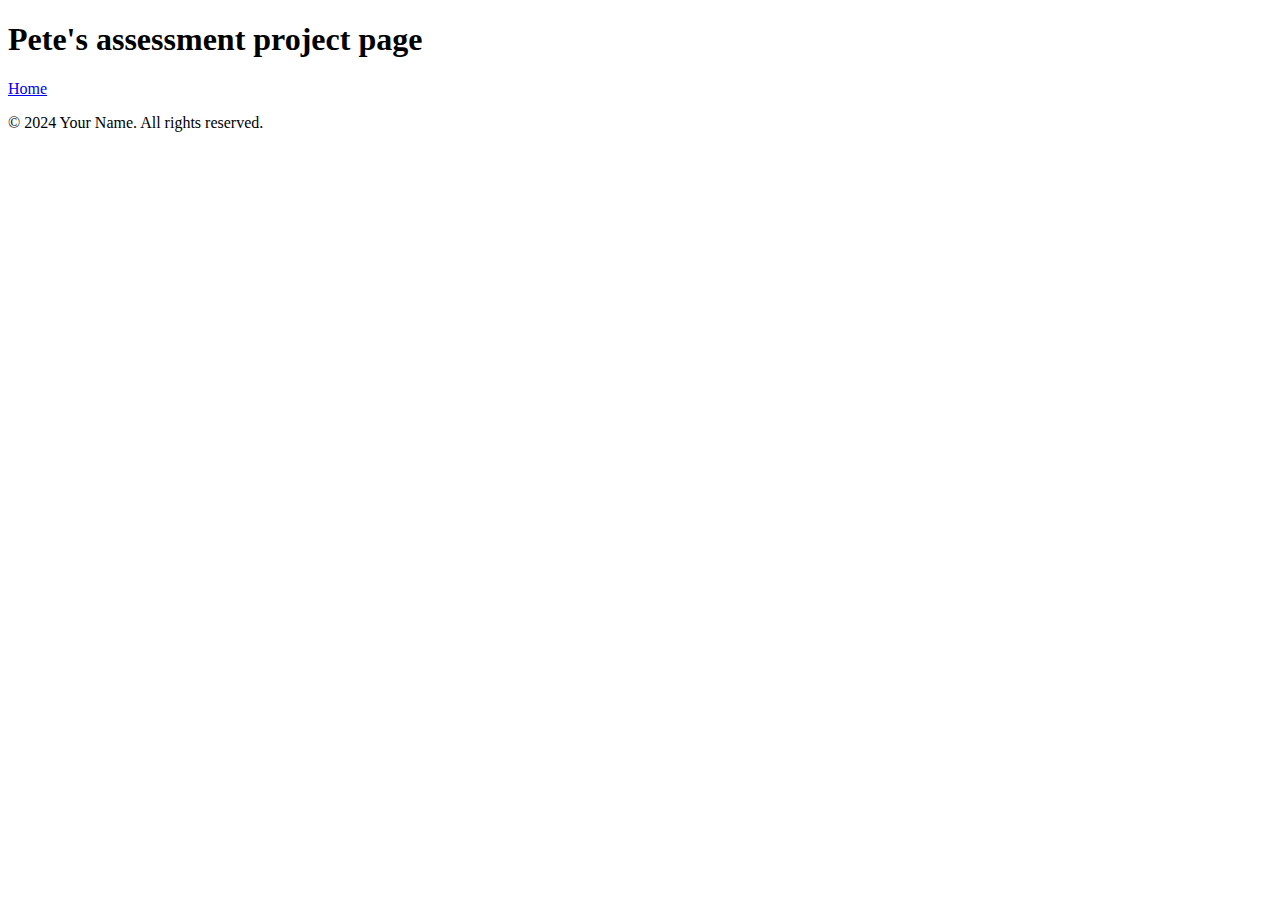
==== assessment/index.html @ f4eccd81 "linking site pages" ====
<!DOCTYPE html>
<html lang="en">
  <head>
    <meta charset="UTF-8" />
    <meta name="viewport" content="width=device-width, initial-scale=1.0" />
    <title>Page Title</title>
  </head>
  <body>
    <header>
      <h1>Pete's assessment project page</h1>
    </header>
    <main>
      <p><a href="../index.html">Home</a></p>
    </main>
    <footer>
      <p>&copy; 2024 Your Name. All rights reserved.</p>
    </footer>
  </body>
</html>
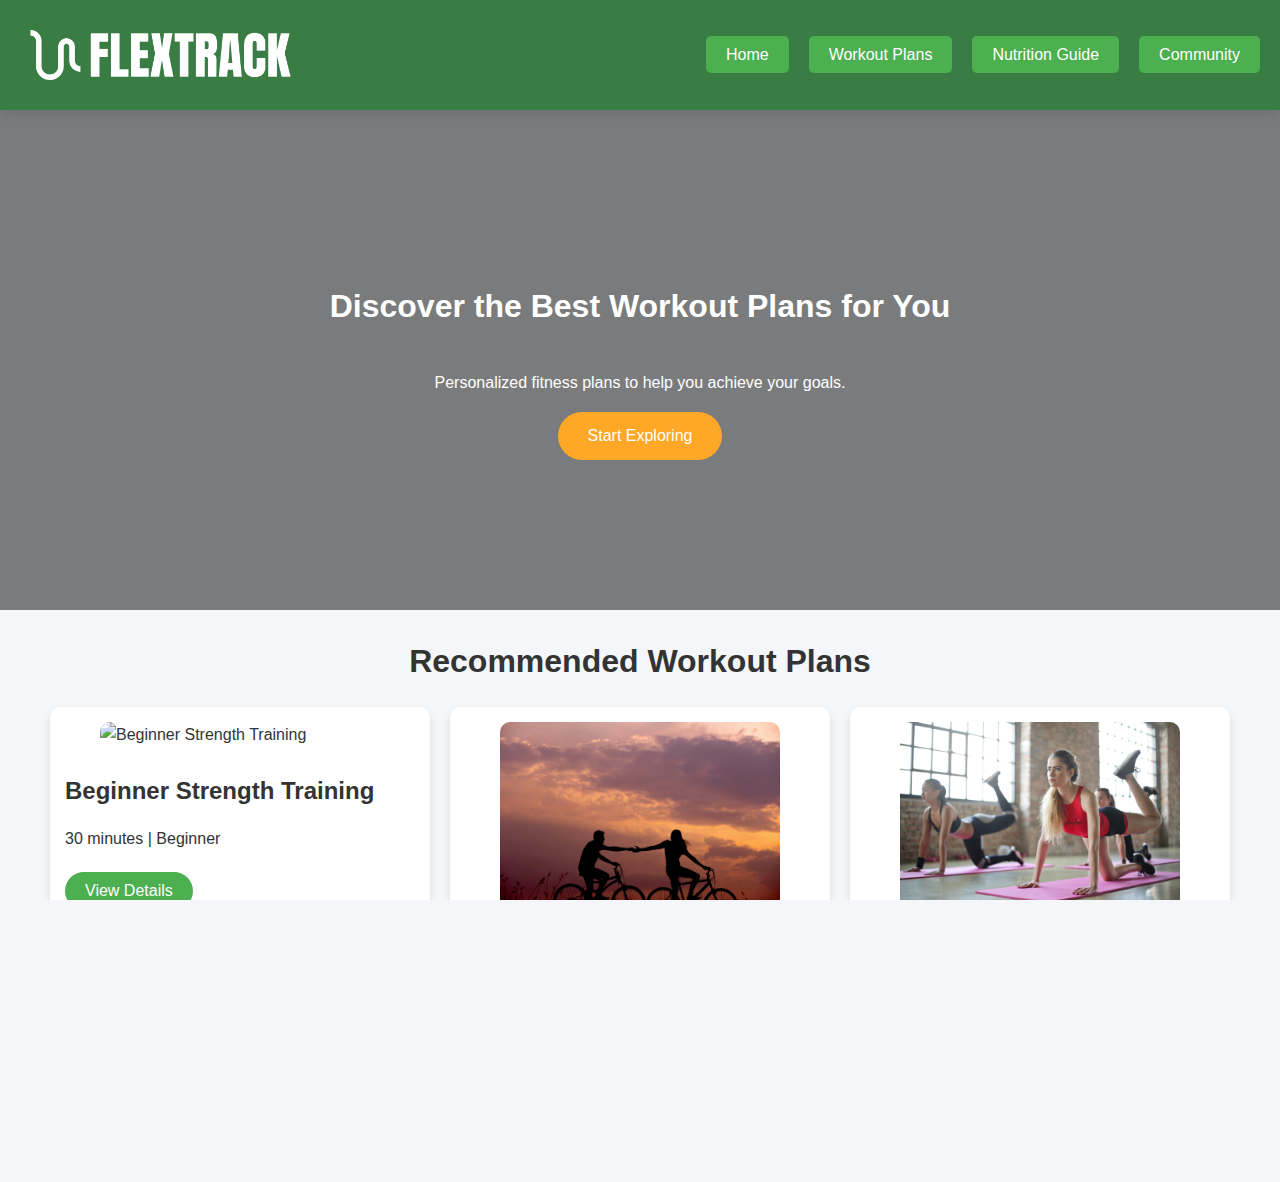
==== commit 0167b778: "upload from local" ====
--- a/assessment/index.html
+++ b/assessment/index.html
@@ -3,17 +3,59 @@
   <head>
     <meta charset="UTF-8" />
     <meta name="viewport" content="width=device-width, initial-scale=1.0" />
-    <title>Page Title</title>
+    <title>Health & Fitness Homepage</title>
+    <link rel="stylesheet" href="css/style.css" />
+    <script src="js/menu.js"></script>
   </head>
   <body>
     <header>
-      <h1>Pete's assessment project page</h1>
+      <!--<div class="logo">Fitness Website</div>-->
+      <img src="assets/logo4.jpg" alt="Fitness Website Logo" class="logo">
+      <nav>
+        <div class="hamburger" onclick="toggleMenu()">&#9776;</div>
+        <!-- Add hamburger menu button -->
+        <ul id="nav-links" class="nav-links">
+          <li><a href="index.html">Home</a></li>
+          <li><a href="workout.html">Workout Plans</a></li>
+          <li><a href="nutrition.html">Nutrition Guide</a></li>
+          <!--<li><a href="#">Mental Health</a></li>-->
+          <li><a href="community.html">Community</a></li>
+        </ul>
+      </nav>
     </header>
-    <main>
-      <p><a href="../index.html">Home</a></p>
-    </main>
+
+    <section class="home-hero">
+      <h1>Discover the Best Workout Plans for You</h1>
+      <p>Personalized fitness plans to help you achieve your goals.</p>
+      <button>Start Exploring</button>
+    </section>
+
+    <section class="workouts">
+      <h2>Recommended Workout Plans</h2>
+      <div class="card-container">
+        <div class="card">
+          <img src="assets/workout1.jpg" alt="Beginner Strength Training" />
+          <h3>Beginner Strength Training</h3>
+          <p>30 minutes | Beginner</p>
+          <button>View Details</button>
+        </div>
+        <div class="card">
+          <img src="assets/workout2.jpg" alt="Cardio Workout" />
+          <h3>Cardio Workout</h3>
+          <p>45 minutes | Intermediate</p>
+          <button>View Details</button>
+        </div>
+        <div class="card">
+          <img src="assets/workout3.jpg" alt="Flexibility Workout" />
+          <h3>Flexibility Workout</h3>
+          <p>20 minutes | Advanced</p>
+          <button>View Details</button>
+        </div>
+      </div>
+    </section>
+
     <footer>
-      <p>&copy; 2024 Your Name. All rights reserved.</p>
+      <p>Contact Us | Privacy Policy | Social Media</p>
     </footer>
   </body>
 </html>
--- a/assessment/css/style.css
+++ b/assessment/css/style.css
@@ -0,0 +1,334 @@
+/* 全局样式 */
+html, body {
+    height: 100%;
+    margin: 0;
+    padding: 0;
+    font-family: 'Open Sans', sans-serif;
+    background-color: #f4f6f9;
+    color: #333;
+    line-height: 1.6;
+    max-width: 100vw;
+    overflow-x: hidden;
+}
+
+/* 头部导航栏 */
+header {
+    background-color: #3A7D44;
+    color: white;
+    padding: 30px 0;
+    display: flex;
+    justify-content: space-between;
+    align-items: center;
+    box-shadow: 0px 4px 10px rgba(0, 0, 0, 0.1);
+}
+
+header .logo {
+    font-size: 1.5em;
+    font-weight: bold;
+    padding-left: 30px;
+    height: 50px;
+}
+
+nav ul {
+    list-style: none;
+    margin: 0;
+    padding: 0;
+    display: flex;
+}
+
+nav ul li {
+    margin-right: 20px;
+}
+
+nav ul li a {
+    color: white;
+    text-decoration: none;
+    padding: 10px 20px;
+    background-color: #4CAF50;
+    border-radius: 5px;
+    transition: background-color 0.3s ease;
+}
+
+nav ul li a:hover {
+    background-color: #367a38;
+}
+
+/* 主要内容区布局 */
+.main-content {
+    display: flex;
+    justify-content: space-between;
+    padding: 40px;
+}
+
+.sidebar {
+    flex: 1;
+    padding-right: 20px;
+}
+
+.main-section {
+    flex: 3;
+}
+
+/* 筛选区域样式 */
+.filters {
+    display: flex;
+    flex-direction: column;
+    align-items: flex-start;
+    padding: 40px;
+    background-color: #fff;
+    margin-bottom: 30px;
+    border-radius: 10px;
+    box-shadow: 0px 4px 10px rgba(0, 0, 0, 0.05);
+}
+
+.filters select {
+    margin: 10px 0;
+    padding: 10px;
+    width: 200px;
+}
+
+/* 居中标题 */
+h2 {
+    text-align: center;
+    font-size: 2rem;
+    margin-bottom: 20px;
+    color: #333;
+}
+
+/* 卡片容器样式 */
+.card-container {
+    display: grid;
+    grid-template-columns: repeat(auto-fit, minmax(300px, 1fr));
+    gap: 20px;
+    padding: 0 50px;
+    max-width: 100%;
+    margin: 0 auto;
+}
+
+/* 单个卡片样式 */
+.card {
+    padding: 15px;
+    background-color: white;
+    border-radius: 10px;
+    box-shadow: 0 4px 8px rgba(0, 0, 0, 0.1);
+    transition: transform 0.3s ease, box-shadow 0.3s ease;
+    margin-bottom: 30px;
+}
+
+.card:hover {
+    transform: scale(1.05);
+    box-shadow: 0 6px 12px rgba(0, 0, 0, 0.15);
+}
+
+.card img {
+    width: 80%;
+    max-width: 300px;
+    height: auto;
+    border-radius: 10px;
+    display: block;
+    margin: 0 auto 15px;
+}
+
+.card h3 {
+    font-size: 1.5em;
+    margin-bottom: 10px;
+}
+
+.card p {
+    font-size: 1em;
+    margin-bottom: 20px;
+}
+
+.card button {
+    padding: 10px 20px;
+    background-color: #4CAF50;
+    border: none;
+    border-radius: 30px;
+    color: white;
+    font-size: 1em;
+    cursor: pointer;
+    transition: background-color 0.3s ease;
+}
+
+.card button:hover {
+    background-color: #367a38;
+}
+
+/* 通用按钮样式 */
+button {
+    background-color: #ff7f50;
+    color: white;
+    border: none;
+    padding: 12px 24px;
+    font-size: 1em;
+    border-radius: 8px;
+    transition: background-color 0.3s ease;
+}
+
+button:hover {
+    background-color: #ff4500;
+}
+
+/* 页脚样式 */
+footer {
+    position: relative;
+    bottom: 0;
+    width: 100%;
+    background-color: #333;
+    color: white;
+    padding: 20px 0;
+    text-align: center;
+}
+
+footer p {
+    margin: 0;
+}
+
+/* 确保内容填满页面，防止 footer 悬空 */
+main {
+    min-height: calc(100vh - 60px);
+    padding-bottom: 60px;
+}
+
+/* 响应式设计 */
+@media (max-width: 768px) {
+    body {
+        font-size: 14px;
+    }
+
+    h2 {
+        font-size: 1.8em;
+    }
+
+    button {
+        padding: 10px 20px;
+        font-size: 0.9em;
+    }
+
+    .main-content {
+        flex-direction: column;
+        padding: 20px;
+    }
+
+    .card-container {
+        grid-template-columns: 1fr;
+        padding: 0;
+    }
+
+    .sidebar, .main-section {
+        padding: 0 10px;
+    }
+}
+
+/* 主页的样式 */
+.home-hero {
+    background-image: url('/assets/background-image.jpg');
+    background-size: cover;
+    background-position: center;
+    text-align: center;
+    padding: 150px 20px;
+    color: white;
+    display: flex;
+    flex-direction: column;
+    justify-content: center;
+    align-items: center;
+    box-shadow: inset 0 0 0 2000px rgba(0, 0, 0, 0.5);
+}
+
+.home-hero button {
+    padding: 15px 30px;
+    background-color: #FFA726;
+    border: none;
+    border-radius: 50px;
+    color: white;
+    font-size: 1em;
+    cursor: pointer;
+    transition: background-color 0.3s ease;
+}
+
+/* 汉堡菜单按钮样式 */
+.hamburger {
+    display: none;
+    font-size: 30px;
+    cursor: pointer;
+    color: white;
+    padding-right: 20px;
+}
+
+@media (max-width: 768px) {
+    nav ul {
+        display: none;
+        flex-direction: column;
+        position: absolute;
+        top: 60px;
+        right: 3%;
+        background-color: #4CAF50;
+        width: 20%;
+        z-index: 1000;
+    }
+
+    nav ul li {
+        text-align: center;
+        margin: 5px 0;
+        width: 90%;
+    }
+
+    nav ul li a {
+        padding: 5px 2px;
+        font-size: 1em;
+        color: white;
+        background-color: #4CAF50;
+        transition: background-color 0.3s ease;
+    }
+
+    nav ul li a:hover {
+        background-color: #367a38;
+    }
+
+    .hamburger {
+        display: block;
+    }
+
+    .nav-links.show {
+        display: flex;
+        flex-direction: column;
+    }
+}
+
+/* nutrition page 样式 */
+#loading {
+    display: none;
+    margin-top: 20px;
+    font-weight: bold;
+    color: #333;
+    text-align: center;
+}
+
+.nutrition-grid-container {
+    display: grid;
+    grid-template-columns: fit-content(200px) fit-content(200px) auto auto;
+    grid-template-rows: fit-content(100px);
+    gap: 20px;
+    padding: 20px;
+}
+
+.section {
+    padding: 10px;
+    border: 1px solid #ccc;
+    border-radius: 5px;
+    background-color: #f9f9f9;
+    display: grid;
+    grid-template-columns: 1fr;
+    row-gap: 10px;
+}
+
+select {
+    width: auto;
+    min-width: 5px;
+    max-width: 40%;
+}
+
+input {
+    width: fit-content;
+    max-width: 100%;
+}
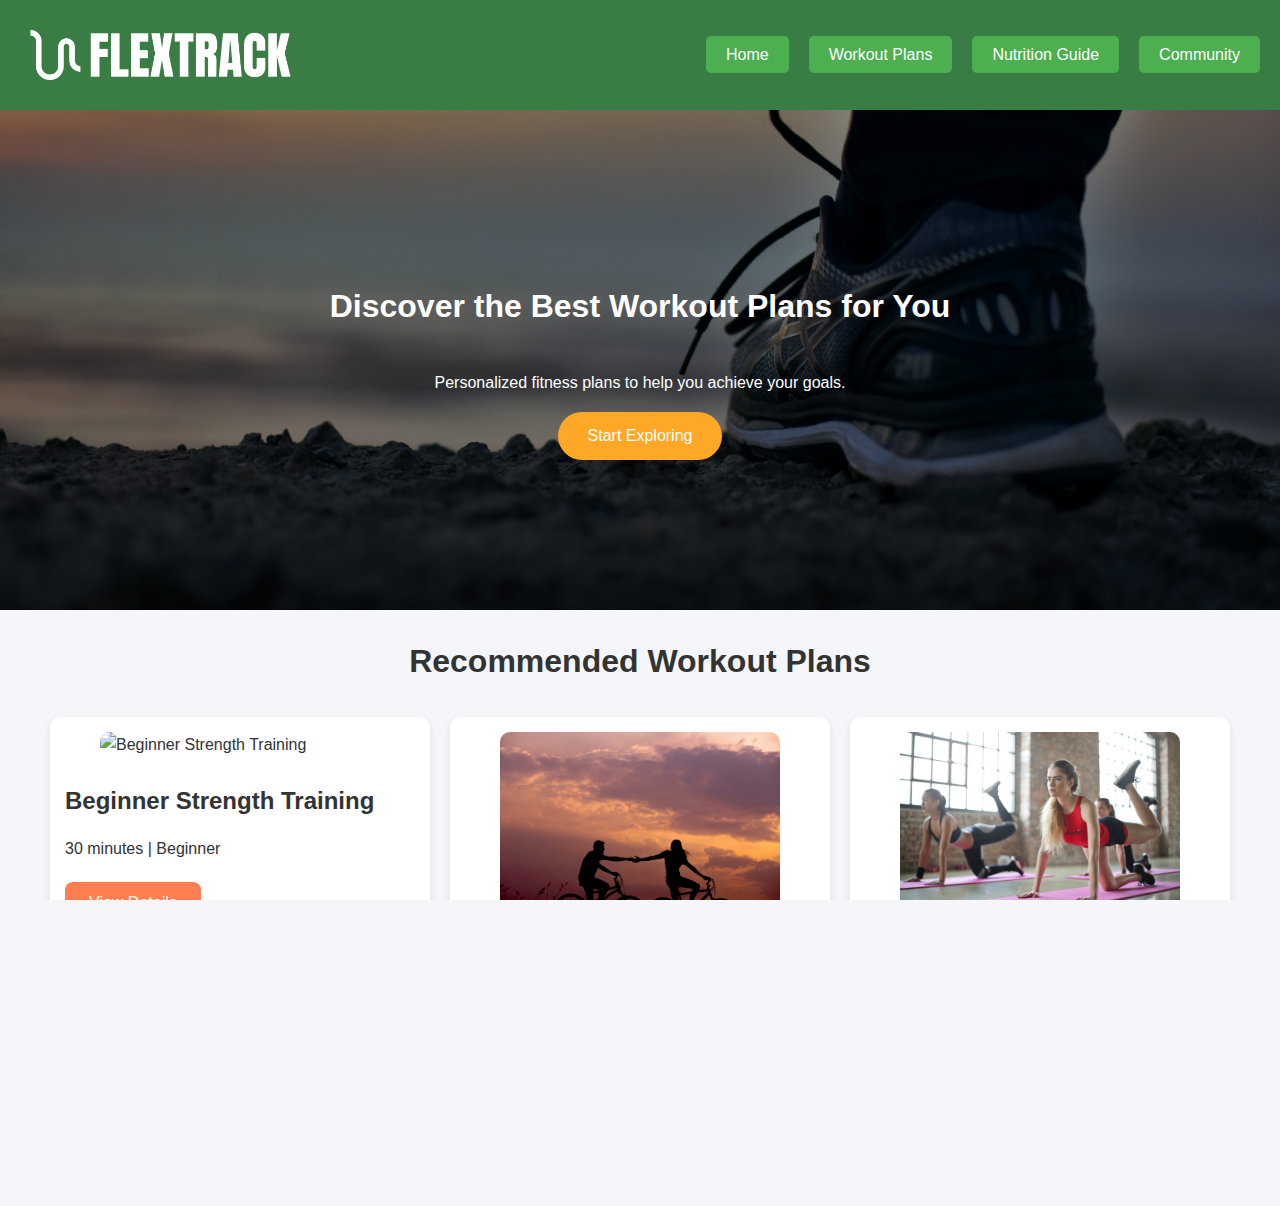
==== commit c9d6086a: "change in 10.17" ====
--- a/assessment/index.html
+++ b/assessment/index.html
@@ -27,35 +27,36 @@
     <section class="home-hero">
       <h1>Discover the Best Workout Plans for You</h1>
       <p>Personalized fitness plans to help you achieve your goals.</p>
-      <button>Start Exploring</button>
+      <button onclick="window.location.href='workout.html'">Start Exploring</button>
     </section>
 
-    <section class="workouts">
+    <section >
       <h2>Recommended Workout Plans</h2>
       <div class="card-container">
         <div class="card">
           <img src="assets/workout1.jpg" alt="Beginner Strength Training" />
           <h3>Beginner Strength Training</h3>
           <p>30 minutes | Beginner</p>
-          <button>View Details</button>
+          <!-- Button to Navigate to the Other HTML File and Scroll to the Section -->
+          <button onclick="window.location.href='workoutplans.html#workout-plan1'">View Details</button>
         </div>
         <div class="card">
           <img src="assets/workout2.jpg" alt="Cardio Workout" />
           <h3>Cardio Workout</h3>
           <p>45 minutes | Intermediate</p>
-          <button>View Details</button>
+          <button onclick="window.location.href='workoutplans.html#workout-plan2'">View Details</button>
         </div>
         <div class="card">
           <img src="assets/workout3.jpg" alt="Flexibility Workout" />
           <h3>Flexibility Workout</h3>
           <p>20 minutes | Advanced</p>
-          <button>View Details</button>
+          <button onclick="window.location.href='workoutplans.html#workout-plan3'">View Details</button>
         </div>
       </div>
     </section>
 
     <footer>
-      <p>Contact Us | Privacy Policy | Social Media</p>
+      <p>Wenbo's Work</p>
     </footer>
   </body>
 </html>
--- a/assessment/css/style.css
+++ b/assessment/css/style.css
@@ -1,7 +1,7 @@
 /* 全局样式 */
 html, body {
     height: 100%;
-    margin: 0;
+    margin: 0px;
     padding: 0;
     font-family: 'Open Sans', sans-serif;
     background-color: #f4f6f9;
@@ -13,6 +13,7 @@
 
 /* 头部导航栏 */
 header {
+
     background-color: #3A7D44;
     color: white;
     padding: 30px 0;
@@ -98,9 +99,9 @@
 /* 卡片容器样式 */
 .card-container {
     display: grid;
-    grid-template-columns: repeat(auto-fit, minmax(300px, 1fr));
+    grid-template-columns: repeat(auto-fit, minmax(10px, 1fr));
     gap: 20px;
-    padding: 0 50px;
+    padding: 10px 50px;
     max-width: 100%;
     margin: 0 auto;
 }
@@ -139,20 +140,7 @@
     margin-bottom: 20px;
 }
 
-.card button {
-    padding: 10px 20px;
-    background-color: #4CAF50;
-    border: none;
-    border-radius: 30px;
-    color: white;
-    font-size: 1em;
-    cursor: pointer;
-    transition: background-color 0.3s ease;
-}
-
-.card button:hover {
-    background-color: #367a38;
-}
+
 
 /* 通用按钮样式 */
 button {
@@ -161,12 +149,21 @@
     border: none;
     padding: 12px 24px;
     font-size: 1em;
+    cursor: pointer;
     border-radius: 8px;
     transition: background-color 0.3s ease;
 }
 
 button:hover {
     background-color: #ff4500;
+}
+
+.button-wrapper {
+    display: flex;
+    justify-content: center; /* Centers the button horizontally */
+    align-items: center;     /* Centers the button vertically within the wrapper */
+    height: 100%;            /* Ensures the wrapper takes up full height of its parent */
+
 }
 
 /* 页脚样式 */
@@ -222,7 +219,7 @@
 
 /* 主页的样式 */
 .home-hero {
-    background-image: url('/assets/background-image.jpg');
+    background-image: url('/assessment/assets/background-image.jpg');
     background-size: cover;
     background-position: center;
     text-align: center;
@@ -304,13 +301,7 @@
     text-align: center;
 }
 
-.nutrition-grid-container {
-    display: grid;
-    grid-template-columns: fit-content(200px) fit-content(200px) auto auto;
-    grid-template-rows: fit-content(100px);
-    gap: 20px;
-    padding: 20px;
-}
+
 
 .section {
     padding: 10px;
@@ -332,3 +323,8 @@
     width: fit-content;
     max-width: 100%;
 }
+
+.form {
+    display: flex;
+    flex-direction: row;
+  }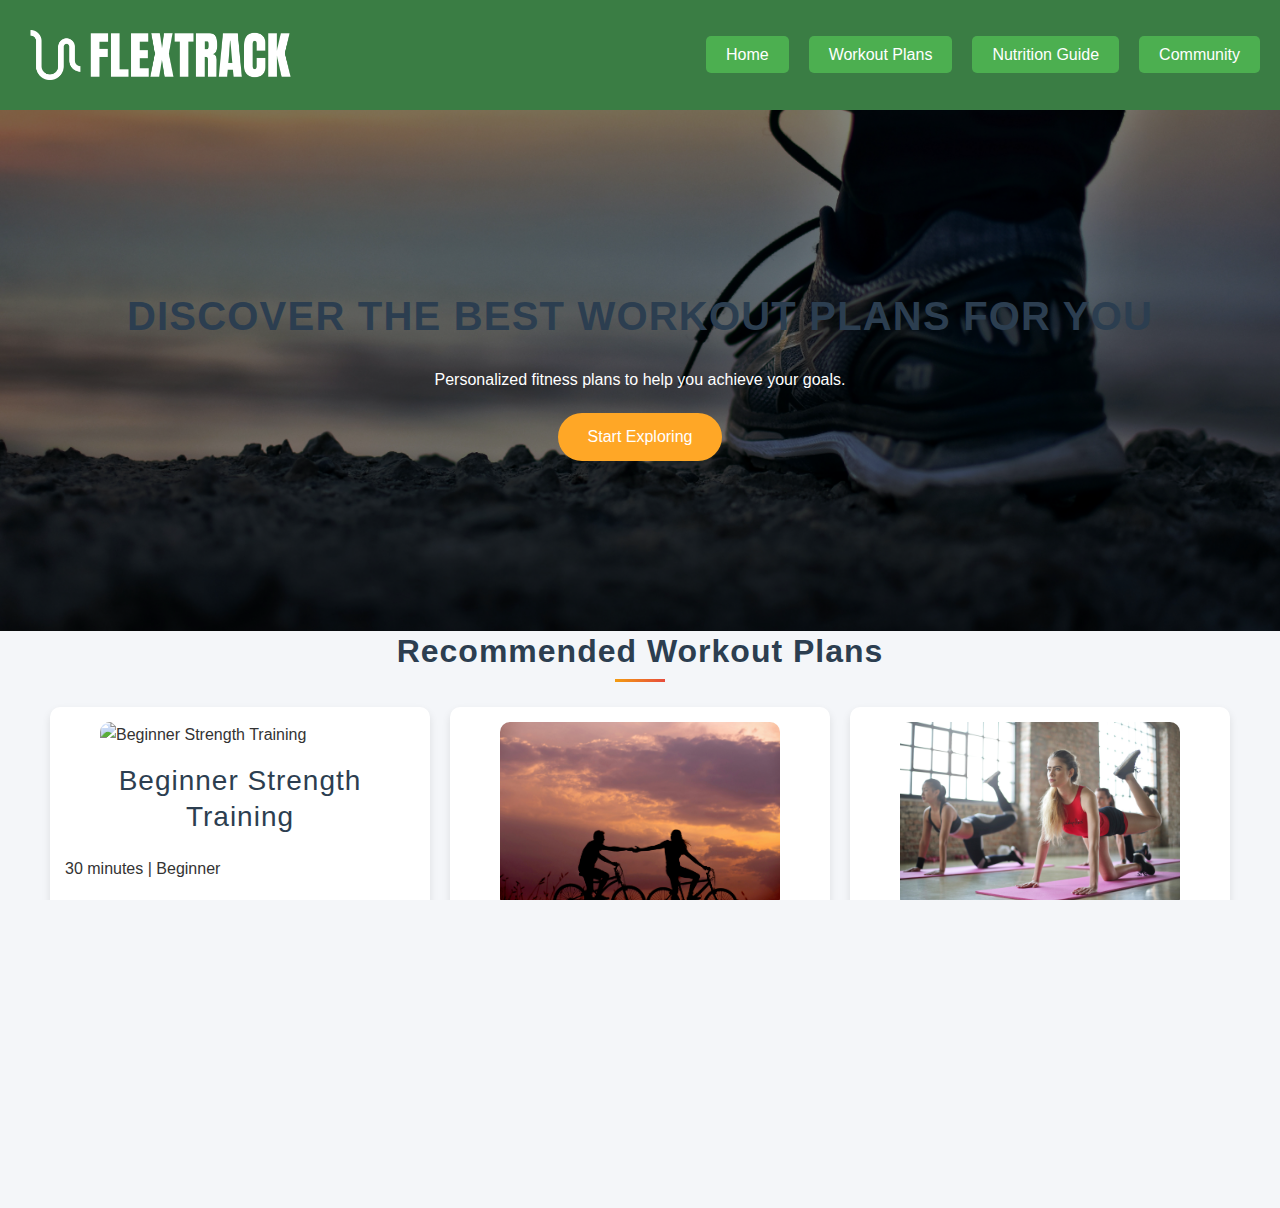
==== commit 440a34e9: "some adjust for css" ====
--- a/assessment/index.html
+++ b/assessment/index.html
@@ -4,7 +4,15 @@
     <meta charset="UTF-8" />
     <meta name="viewport" content="width=device-width, initial-scale=1.0" />
     <title>Health & Fitness Homepage</title>
-    <link rel="stylesheet" href="css/style.css" />
+    <link rel="stylesheet" href="css/reset.css" />
+    <link rel="stylesheet" href="css/base.css" />
+    
+    <link rel="stylesheet" href="css/components.css" />
+    <link rel="stylesheet" href="css/layout.css" />
+
+
+
+
     <script src="js/menu.js"></script>
   </head>
   <body>
--- a/assessment/css/base.css
+++ b/assessment/css/base.css
@@ -0,0 +1,88 @@
+/* 全局字体和基础样式 */
+html, body {
+    height: 100%;
+    margin: 0;
+    padding: 0;
+    font-family: 'Open Sans', sans-serif;
+    background-color: #f4f6f9;
+    color: #333;
+    line-height: 1.6;
+    max-width: 100vw;
+    overflow-x: hidden;
+}
+
+
+/* 全局标题样式 */
+/* 全局标题样式 */
+/* 全局标题样式 */
+h1, h2, h3, h4, h5, h6 {
+    font-family: 'Roboto', sans-serif; /* 统一使用无衬线字体 */
+    color: #2c3e50; /* 统一的深蓝灰色，增强优雅感 */
+    margin-bottom: 20px; /* 保持标题与下面内容的间距 */
+    font-weight: 700; /* 标题默认使用加粗字体 */
+    line-height: 1.3; /* 提供充足的行高，确保可读性 */
+    text-align: center; /* 统一居中对齐，增强视觉一致性 */
+    letter-spacing: 1px; /* 轻微增加字母间距，提供现代感 */
+}
+
+/* H1 标题：主要标题，视觉上最强的层级 */
+h1 {
+    font-size: 2.5rem; /* 字体大小调整为 2.5rem，约40px */
+    letter-spacing: 1.2px; /* 增加字母间距，提升视觉冲击力 */
+    text-transform: uppercase; /* 全部字母大写，增强重要性 */
+    margin-top: 30px; /* 提供更大的顶部间距，与页面其他元素拉开距离 */
+    margin-bottom: 25px; /* 增加下方距离，与正文形成对比 */
+}
+
+/* H2 标题：次要标题，层级稍弱但仍然引人注目 */
+h2 {
+    font-size: 2rem; /* 字体大小调整为 2rem，约32px */
+    font-weight: 600; /* 使用稍微轻一点的加粗 */
+    margin-bottom: 25px; /* 提供与下方内容的空间 */
+    position: relative; /* 为下划线效果定位 */
+}
+
+/* 为 H2 添加渐变装饰线条，增强视觉层次 */
+h2::before {
+    content: ''; /* 插入伪元素 */
+    position: absolute; /* 使下划线位置相对 H2 元素定位 */
+    left: 50%; /* 将线条居中 */
+    transform: translateX(-50%); /* 确保线条完全居中 */
+    bottom: -10px; /* 下划线距离文本10px */
+    width: 50px;
+    height: 3px;
+    background: linear-gradient(to right, #f39c12, #e74c3c); /* 使用渐变色 */
+}
+
+/* H3 标题：小标题，保持与上层一致但层次更弱 */
+h3 {
+    font-size: 1.75rem; /* 字体大小调整为 1.75rem，约28px */
+    font-weight: 500; /* 使用较轻的加粗，表现更柔和 */
+    margin-bottom: 20px; /* 减小与下方的间距 */
+}
+
+/* H4 标题：次级小标题，适用于细分内容 */
+h4 {
+    font-size: 1.5rem; /* 字体大小调整为 1.5rem，约24px */
+    font-weight: 500;
+    margin-bottom: 18px;
+}
+
+/* H5 标题：适合用于较小的标题或补充性内容 */
+h5 {
+    font-size: 1.25rem; /* 字体大小调整为 1.25rem，约20px */
+    font-weight: 400; /* 更轻的字体，适合弱化的层级 */
+    margin-bottom: 15px;
+}
+
+/* H6 标题：最弱的标题，用于附加信息 */
+h6 {
+    font-size: 1rem; /* 字体大小调整为 1rem，约16px */
+    font-weight: 400;
+    margin-bottom: 10px;
+    color: #777; /* 使用较浅的颜色，表现信息的次要性 */
+}
+
+
+
+
--- a/assessment/css/components.css
+++ b/assessment/css/components.css
@@ -0,0 +1,211 @@
+button {
+    background-color: #ff7f50;
+    color: white;
+    border: none;
+    padding: 12px 24px;
+    font-size: 1em;
+    cursor: pointer;
+    border-radius: 8px;
+    transition: background-color 0.3s ease;
+    margin: 20px;
+}
+
+button:hover {
+    background-color: #ff4500;
+}
+
+
+/* 按钮居中样式 */
+.button-wrapper {
+    display: flex;
+    justify-content: center;
+    align-items: center;
+    height: 100%;
+}
+
+/* 导航栏样式 */
+nav ul {
+    list-style: none;
+    margin: 0;
+    padding: 0;
+    display: flex;
+}
+
+nav ul li {
+    margin-right: 20px;
+}
+
+nav ul li a {
+    color: white;
+    text-decoration: none;
+    padding: 10px 20px;
+    background-color: #4CAF50;
+    border-radius: 5px;
+    transition: background-color 0.3s ease;
+}
+
+nav ul li a:hover {
+    background-color: #367a38;
+}
+
+/* 卡片组件样式 */
+.card-container {
+    display: grid;
+    grid-template-columns: repeat(auto-fit, minmax(10px, 1fr));
+    gap: 20px;
+    padding: 10px 50px;
+    max-width: 100%;
+    margin: 0 auto;
+}
+
+.card {
+    padding: 15px;
+    background-color: white;
+    border-radius: 10px;
+    box-shadow: 0 4px 8px rgba(0, 0, 0, 0.1);
+    transition: transform 0.3s ease, box-shadow 0.3s ease;
+    margin-bottom: 30px;
+}
+
+.card:hover {
+    transform: scale(1.05);
+    box-shadow: 0 6px 12px rgba(0, 0, 0, 0.15);
+}
+
+.card img {
+    width: 80%;
+    max-width: 300px;
+    height: auto;
+    border-radius: 10px;
+    display: block;
+    margin: 0 auto 15px;
+}
+
+
+
+
+
+/* 表单基础样式 */
+input, textarea, select {
+    padding: 10px;
+    margin-top: 5px;
+    border: 1px solid #ccc;
+    border-radius: 5px;
+    width: 100%;
+    box-sizing: border-box;
+}
+
+
+
+select {
+    width: auto;
+    min-width: 5px;
+    max-width: 40%;
+}
+
+input {
+    width: fit-content;
+    max-width: 100%;
+}
+
+.form {
+    display: flex;
+    flex-direction: row;
+  }
+
+
+  
+/* nutrition page 样式 */
+#loading {
+    display: none;
+    margin-top: 20px;
+    font-weight: bold;
+    color: #333;
+    text-align: center;
+}
+
+
+
+/* 主页的样式 */
+.home-hero {
+    background-image: url('/assessment/assets/background-image.jpg');
+    background-size: cover;
+    background-position: center;
+    text-align: center;
+    padding: 150px 20px;
+    color: white;
+    display: flex;
+    flex-direction: column;
+    justify-content: center;
+    align-items: center;
+    box-shadow: inset 0 0 0 2000px rgba(0, 0, 0, 0.5);
+}
+
+.home-hero button {
+    padding: 15px 30px;
+    background-color: #FFA726;
+    border: none;
+    border-radius: 50px;
+    color: white;
+    font-size: 1em;
+    cursor: pointer;
+    transition: background-color 0.3s ease;
+}
+
+/* 汉堡菜单按钮样式 */
+.hamburger {
+    display: none;
+    font-size: 30px;
+    cursor: pointer;
+    color: white;
+    padding-right: 20px;
+}
+
+
+
+.community-chat-list {
+    margin-bottom: 30px;
+  }
+  
+  .community-chat-post {
+    border: 1px solid #ddd;
+    padding: 15px;
+    margin: 10px 0;
+    border-radius: 5px;
+    background-color: #f9f9f9;
+  }
+  
+  .community-chat-post h3 {
+    margin: 0;
+    
+  }
+  
+  .community-chat-post p {
+    margin: 5px 0;
+  }
+  
+  .community-chat-post small {
+    color: #777;
+  }
+  
+  .community-form {
+    display: flex;
+    flex-direction: column;
+  }
+  
+  .community-label {
+    margin-top: 10px;
+  }
+  
+  .community-input, .community-textarea {
+    padding: 10px;
+    margin-top: 5px;
+    font-size: 16px;
+  }
+
+
+
+
+
+
+
--- a/assessment/css/layout.css
+++ b/assessment/css/layout.css
@@ -0,0 +1,197 @@
+/* 头部导航栏布局 */
+header {
+    background-color: #3A7D44;
+    color: white;
+    padding: 30px 0;
+    display: flex;
+    justify-content: space-between;
+    align-items: center;
+    box-shadow: 0px 4px 10px rgba(0, 0, 0, 0.1);
+}
+
+header .logo {
+    font-size: 1.5em;
+    font-weight: bold;
+    padding-left: 30px;
+    height: 50px;
+}
+
+/* 确保内容填满页面，防止 footer 悬空 */
+main {
+    min-height: calc(100vh - 60px);
+    padding-bottom: 60px;
+}
+
+
+
+/* nutrition page 样式 */
+.section {
+    padding: 10px;
+    border: 1px solid #ccc;
+    border-radius: 5px;
+    background-color: #f9f9f9;
+    display: grid;
+    grid-template-columns: 1fr;
+    row-gap: 10px;
+}
+
+/* 页脚布局 */
+footer {
+    position: relative;
+    bottom: 0;
+    width: 100%;
+    background-color: #333;
+    color: white;
+    padding: 20px 0;
+    text-align: center;
+}
+
+footer p {
+    margin: 0;
+}
+
+
+/* 社区页面布局 */
+.community-chatroom-grid {
+    display: grid;
+    grid-template-areas: "header header" "main sidebar";
+    grid-template-columns: 2fr 1fr;
+    gap: 50px;
+    margin: 20px;
+    padding: 10px;
+    border: 2px solid #FFA726;
+    border-radius: 8px;
+}
+
+
+.community-chatroom-header {
+    grid-area: header;
+    padding: 5px 5px;
+    background-color: #f4f6f9;
+    color: #333;
+    
+  }
+  
+  .community-main-content {
+    grid-area: main;
+    margin-bottom: 30px;
+    max-height: 500px; /* Set the height limit for the chat history */
+    overflow-y: auto; /* Enable vertical scrolling if the content exceeds the height */
+    padding-right: 10px; /* Optional: space for the scrollbar */
+    border: 1px solid #ddd; /* Optional: border around the chat area */
+    border-radius: 8px;
+  }
+  
+  .community-sidebar {
+    grid-area: sidebar;
+    padding: 0px;
+    
+    /* border: 2px solid #ccc; Border around the form */
+    border-radius: 8px; /* Rounded corners for the border */
+  }
+
+
+
+
+
+
+
+
+
+
+/* 响应式设计 - 适用于屏幕宽度小于768px */
+@media (max-width: 768px) {
+    /* 全局样式调整 */
+    body {
+        font-size: 14px;
+    }
+
+    h2 {
+        font-size: 1.8em;
+    }
+
+    button {
+        padding: 10px 20px;
+        font-size: 0.9em;
+    }
+
+    /* 主内容和卡片布局 */
+
+    .card-container {
+        grid-template-columns: 1fr;
+        padding: 0;
+    }
+
+    /* 导航栏样式 */
+    nav ul {
+        display: none;
+        flex-direction: column;
+        position: absolute;
+        top: 60px;
+        right: 3%;
+        background-color: #4CAF50;
+        width: 20%;
+        z-index: 1000;
+    }
+
+    nav ul li {
+        text-align: center;
+        margin: 5px 0;
+        width: 90%;
+    }
+
+    nav ul li a {
+        padding: 5px 2px;
+        font-size: 1em;
+        color: white;
+        background-color: #4CAF50;
+        transition: background-color 0.3s ease;
+    }
+
+    nav ul li a:hover {
+        background-color: #367a38;
+    }
+
+    .hamburger {
+        display: block;
+    }
+
+    .nav-links.show {
+        display: flex;
+        flex-direction: column;
+    }
+
+    /* 社区页面样式调整 */
+    .community-chatroom-grid {
+        display: block; /* 将元素纵向堆叠 */
+        margin: 10px;
+        padding: 5px;
+    }
+
+    .community-chatroom-header {
+        text-align: center; /* 标题居中 */
+        padding: 10px 0;
+    }
+
+    .community-main-content {
+        margin-bottom: 20px;
+        max-height: none; /* 移除固定高度限制 */
+        padding: 10px;
+        border: 1px solid #ddd;
+    }
+
+    .community-sidebar {
+        padding: 10px;
+        margin-top: 20px; /* 主内容和侧边栏之间添加间距 */
+        border: 1px solid #ddd;
+    }
+
+    .community-input, .community-textarea {
+        width: 100%; /* 确保表单输入框占满宽度 */
+        box-sizing: border-box;
+    }
+
+    .community-form {
+        margin-top: 10px;
+    }
+}
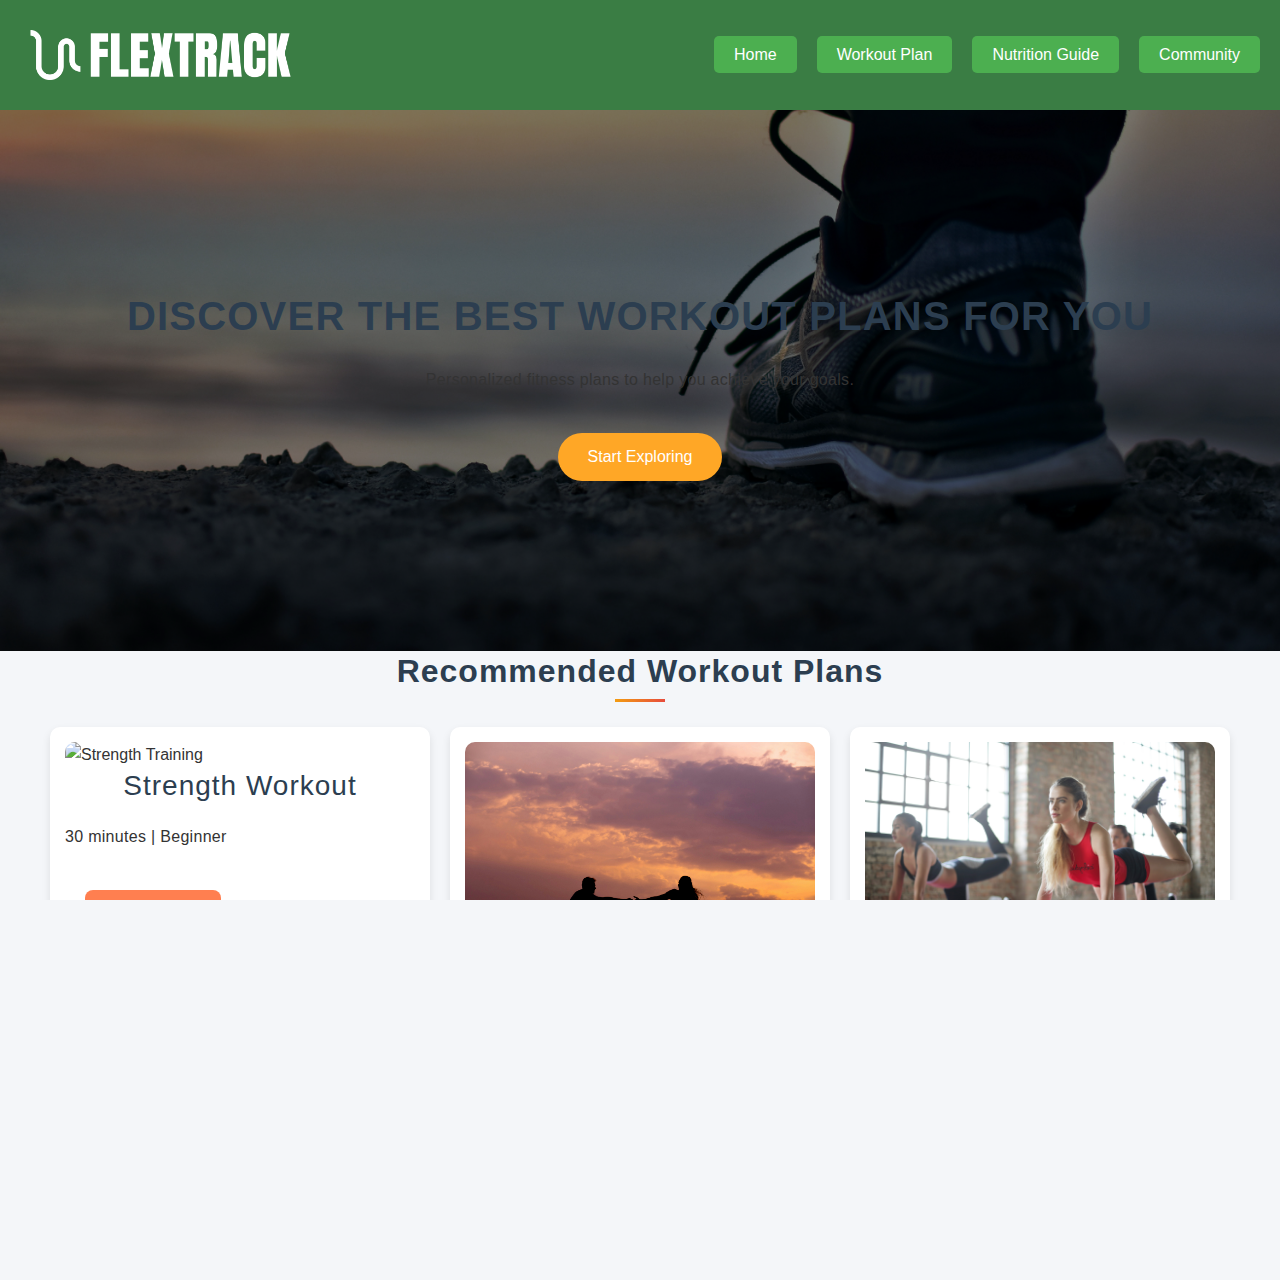
==== commit dd12f80a: "shared module js and css" ====
--- a/assessment/index.html
+++ b/assessment/index.html
@@ -12,8 +12,6 @@
 
 
 
-
-    <script src="js/menu.js"></script>
   </head>
   <body>
     <header>
@@ -24,7 +22,7 @@
         <!-- Add hamburger menu button -->
         <ul id="nav-links" class="nav-links">
           <li><a href="index.html">Home</a></li>
-          <li><a href="workout.html">Workout Plans</a></li>
+          <li><a href="workout.html">Workout Plan</a></li>
           <li><a href="nutrition.html">Nutrition Guide</a></li>
           <!--<li><a href="#">Mental Health</a></li>-->
           <li><a href="community.html">Community</a></li>
@@ -42,8 +40,8 @@
       <h2>Recommended Workout Plans</h2>
       <div class="card-container">
         <div class="card">
-          <img src="assets/workout1.jpg" alt="Beginner Strength Training" />
-          <h3>Beginner Strength Training</h3>
+          <img src="assets/workout1.jpg" alt="Strength Training" />
+          <h3>Strength Workout</h3>
           <p>30 minutes | Beginner</p>
           <!-- Button to Navigate to the Other HTML File and Scroll to the Section -->
           <button onclick="window.location.href='workoutplans.html#workout-plan1'">View Details</button>
@@ -66,5 +64,6 @@
     <footer>
       <p>Wenbo's Work</p>
     </footer>
+    <script src="js/sharedModule.js"></script>
   </body>
 </html>
--- a/assessment/css/base.css
+++ b/assessment/css/base.css
@@ -1,88 +1,122 @@
-/* 全局字体和基础样式 */
+/* Global color variables */
+:root {
+    --main-bg-color: #f4f6f9;
+    --text-color: #333;
+    --heading-color: #2c3e50;
+    --subheading-color: #777;
+    --h2-gradient-start: #f39c12;
+    --h2-gradient-end: #e74c3c;
+    --primary-bg-color: #3A7D44;
+    --secondary-bg-color: #333;
+    --accent-bg-color: #FFA726;
+    --light-bg-color: #f9f9f9;
+    --dark-text-color: white;
+    --light-text-color: #333;
+    --sub-text-color: #777;
+    --border-color: #ccc;
+    --odd-bg-color: #f0f0f0;
+    --even-bg-color: #e0e0e0;
+    --hover-bg-color: #367a38;
+}
+
+/* Global font and base styles */
+@import url('https://fonts.googleapis.com/css2?family=Open+Sans&display=swap');
+
 html, body {
     height: 100%;
     margin: 0;
     padding: 0;
     font-family: 'Open Sans', sans-serif;
-    background-color: #f4f6f9;
-    color: #333;
+    background-color: var(--main-bg-color);
+    color: var(--text-color);
     line-height: 1.6;
     max-width: 100vw;
     overflow-x: hidden;
 }
 
-
-/* 全局标题样式 */
-/* 全局标题样式 */
-/* 全局标题样式 */
+/* Global heading styles */
 h1, h2, h3, h4, h5, h6 {
-    font-family: 'Roboto', sans-serif; /* 统一使用无衬线字体 */
-    color: #2c3e50; /* 统一的深蓝灰色，增强优雅感 */
-    margin-bottom: 20px; /* 保持标题与下面内容的间距 */
-    font-weight: 700; /* 标题默认使用加粗字体 */
-    line-height: 1.3; /* 提供充足的行高，确保可读性 */
-    text-align: center; /* 统一居中对齐，增强视觉一致性 */
-    letter-spacing: 1px; /* 轻微增加字母间距，提供现代感 */
+    font-family: 'Roboto', sans-serif;
+    color: var(--heading-color);
+    margin-bottom: 20px;
+    font-weight: 700;
+    line-height: 1.3;
+    text-align: center;
+    letter-spacing: 1px;
 }
 
-/* H1 标题：主要标题，视觉上最强的层级 */
+/* H1: Main heading style */
 h1 {
-    font-size: 2.5rem; /* 字体大小调整为 2.5rem，约40px */
-    letter-spacing: 1.2px; /* 增加字母间距，提升视觉冲击力 */
-    text-transform: uppercase; /* 全部字母大写，增强重要性 */
-    margin-top: 30px; /* 提供更大的顶部间距，与页面其他元素拉开距离 */
-    margin-bottom: 25px; /* 增加下方距离，与正文形成对比 */
+    font-size: 2.5rem;
+    letter-spacing: 1.2px;
+    text-transform: uppercase;
+    margin-top: 30px;
+    margin-bottom: 25px;
 }
 
-/* H2 标题：次要标题，层级稍弱但仍然引人注目 */
+/* H2: Secondary heading style */
 h2 {
-    font-size: 2rem; /* 字体大小调整为 2rem，约32px */
-    font-weight: 600; /* 使用稍微轻一点的加粗 */
-    margin-bottom: 25px; /* 提供与下方内容的空间 */
-    position: relative; /* 为下划线效果定位 */
+    font-size: 2rem;
+    font-weight: 600;
+    margin-bottom: 25px;
+    position: relative;
 }
 
-/* 为 H2 添加渐变装饰线条，增强视觉层次 */
+/* Decorative line for H2 to enhance visual hierarchy */
 h2::before {
-    content: ''; /* 插入伪元素 */
-    position: absolute; /* 使下划线位置相对 H2 元素定位 */
-    left: 50%; /* 将线条居中 */
-    transform: translateX(-50%); /* 确保线条完全居中 */
-    bottom: -10px; /* 下划线距离文本10px */
+    content: '';
+    position: absolute;
+    left: 50%;
+    transform: translateX(-50%);
+    bottom: -10px;
     width: 50px;
     height: 3px;
-    background: linear-gradient(to right, #f39c12, #e74c3c); /* 使用渐变色 */
+    background: linear-gradient(to right, var(--h2-gradient-start), var(--h2-gradient-end));
 }
 
-/* H3 标题：小标题，保持与上层一致但层次更弱 */
+/* H3: Smaller heading */
 h3 {
-    font-size: 1.75rem; /* 字体大小调整为 1.75rem，约28px */
-    font-weight: 500; /* 使用较轻的加粗，表现更柔和 */
-    margin-bottom: 20px; /* 减小与下方的间距 */
+    font-size: 1.75rem;
+    font-weight: 500;
+    margin-bottom: 20px;
 }
 
-/* H4 标题：次级小标题，适用于细分内容 */
+/* H4: Subheading */
 h4 {
-    font-size: 1.5rem; /* 字体大小调整为 1.5rem，约24px */
+    font-size: 1.5rem;
     font-weight: 500;
     margin-bottom: 18px;
 }
 
-/* H5 标题：适合用于较小的标题或补充性内容 */
+/* H5: Small titles or additional headings */
 h5 {
-    font-size: 1.25rem; /* 字体大小调整为 1.25rem，约20px */
-    font-weight: 400; /* 更轻的字体，适合弱化的层级 */
+    font-size: 1.25rem;
+    font-weight: 400;
     margin-bottom: 15px;
 }
 
-/* H6 标题：最弱的标题，用于附加信息 */
+/* H6: Least important heading */
 h6 {
-    font-size: 1rem; /* 字体大小调整为 1rem，约16px */
+    font-size: 1rem;
     font-weight: 400;
     margin-bottom: 10px;
-    color: #777; /* 使用较浅的颜色，表现信息的次要性 */
+    color: var(--subheading-color);
 }
 
+/* Paragraph text style */
+p {
+    font-size: 1rem;
+    line-height: 1.6;
+    color: var(--text-color);
+    margin-bottom: 20px;
+    text-align: left;
+    letter-spacing: 0.3px;
+}
 
+/* Small text, typically used for instructions or footnotes */
+small {
+    font-size: 60%;
+    line-height: 1.6;
+    color: var(--text-color);
+}
 
-
--- a/assessment/css/components.css
+++ b/assessment/css/components.css
@@ -15,7 +15,7 @@
 }
 
 
-/* 按钮居中样式 */
+/* Button centering styles */
 .button-wrapper {
     display: flex;
     justify-content: center;
@@ -23,7 +23,7 @@
     height: 100%;
 }
 
-/* 导航栏样式 */
+/* Navigation bar styles */
 nav ul {
     list-style: none;
     margin: 0;
@@ -48,7 +48,7 @@
     background-color: #367a38;
 }
 
-/* 卡片组件样式 */
+/* Card component styles */
 .card-container {
     display: grid;
     grid-template-columns: repeat(auto-fit, minmax(10px, 1fr));
@@ -72,20 +72,18 @@
     box-shadow: 0 6px 12px rgba(0, 0, 0, 0.15);
 }
 
+
+
 .card img {
-    width: 80%;
-    max-width: 300px;
+    width: 100%;
     height: auto;
     border-radius: 10px;
-    display: block;
-    margin: 0 auto 15px;
-}
-
-
-
-
-
-/* 表单基础样式 */
+    display: flex;
+    margin: 0 auto 0px;
+}
+
+
+/* Form base styles */
 input, textarea, select {
     padding: 10px;
     margin-top: 5px;
@@ -95,8 +93,6 @@
     box-sizing: border-box;
 }
 
-
-
 select {
     width: auto;
     min-width: 5px;
@@ -111,11 +107,9 @@
 .form {
     display: flex;
     flex-direction: row;
-  }
-
-
-  
-/* nutrition page 样式 */
+}
+
+/* Nutrition page styles */
 #loading {
     display: none;
     margin-top: 20px;
@@ -125,8 +119,7 @@
 }
 
 
-
-/* 主页的样式 */
+/* Homepage styles */
 .home-hero {
     background-image: url('/assessment/assets/background-image.jpg');
     background-size: cover;
@@ -152,7 +145,7 @@
     transition: background-color 0.3s ease;
 }
 
-/* 汉堡菜单按钮样式 */
+/* Hamburger menu button styles */
 .hamburger {
     display: none;
     font-size: 30px;
@@ -162,50 +155,52 @@
 }
 
 
-
+/* Community chat styles */
 .community-chat-list {
     margin-bottom: 30px;
-  }
-  
-  .community-chat-post {
+}
+  
+.community-chat-post {
     border: 1px solid #ddd;
     padding: 15px;
     margin: 10px 0;
     border-radius: 5px;
     background-color: #f9f9f9;
-  }
-  
-  .community-chat-post h3 {
+}
+  
+.community-chat-post h3 {
     margin: 0;
-    
-  }
-  
-  .community-chat-post p {
+}
+  
+.community-chat-post p {
     margin: 5px 0;
-  }
-  
-  .community-chat-post small {
+}
+  
+.community-chat-post small {
     color: #777;
-  }
-  
-  .community-form {
+}
+  
+.community-form {
     display: flex;
     flex-direction: column;
-  }
-  
-  .community-label {
+}
+  
+.community-label {
     margin-top: 10px;
-  }
-  
-  .community-input, .community-textarea {
+}
+  
+.community-input, .community-textarea {
     padding: 10px;
     margin-top: 5px;
     font-size: 16px;
-  }
-
-
-
-
-
-
-
+}
+
+.community-h2 {
+    position: sticky;
+    top: 0; /* 距离顶部为 0 */
+    background-color: white; /* 背景颜色，防止内容重叠 */
+    z-index: 10; /* 确保 h2 位于其他元素之上 */
+    padding: 10px;
+    border-bottom: 1px solid #ccc; /* 添加底部边框以区分内容 */
+}
+
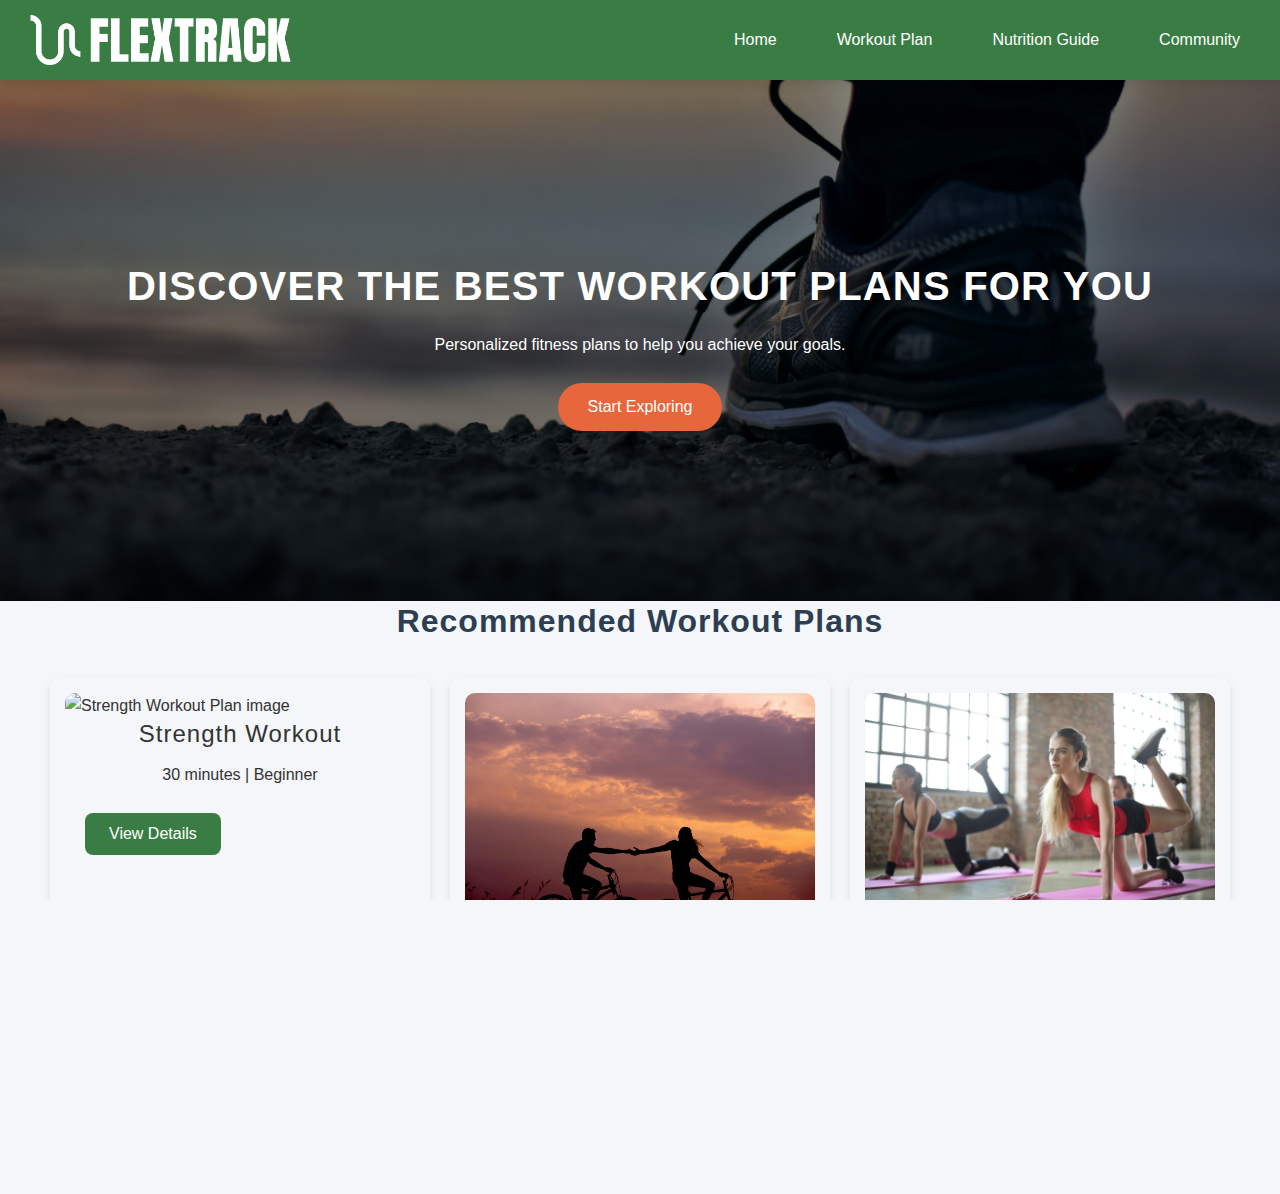
==== commit 4e74cfa0: "change for submission" ====
--- a/assessment/index.html
+++ b/assessment/index.html
@@ -4,66 +4,81 @@
     <meta charset="UTF-8" />
     <meta name="viewport" content="width=device-width, initial-scale=1.0" />
     <title>Health & Fitness Homepage</title>
+    <!-- External CSS files for styling the page -->
     <link rel="stylesheet" href="css/reset.css" />
     <link rel="stylesheet" href="css/base.css" />
-    
     <link rel="stylesheet" href="css/components.css" />
     <link rel="stylesheet" href="css/layout.css" />
+  </head>
 
-
-
-  </head>
   <body>
+    <!-- Header section with logo and navigation menu -->
     <header>
-      <!--<div class="logo">Fitness Website</div>-->
-      <img src="assets/logo4.jpg" alt="Fitness Website Logo" class="logo">
+      <img src="assets/logo4.jpg" alt="Fitness Website Logo" class="logo" />
       <nav>
-        <div class="hamburger" onclick="toggleMenu()">&#9776;</div>
-        <!-- Add hamburger menu button -->
+        <div class="hamburger" onclick="toggleMenu()" aria-label="Open menu">&#9776;</div>
+        <!-- Hamburger menu for mobile navigation -->
         <ul id="nav-links" class="nav-links">
-          <li><a href="index.html">Home</a></li>
+          <li><a href="index.html" aria-current="page">Home</a></li>
           <li><a href="workout.html">Workout Plan</a></li>
           <li><a href="nutrition.html">Nutrition Guide</a></li>
-          <!--<li><a href="#">Mental Health</a></li>-->
           <li><a href="community.html">Community</a></li>
         </ul>
       </nav>
     </header>
 
+    <!-- Hero section with a call-to-action for workout plans -->
     <section class="home-hero">
       <h1>Discover the Best Workout Plans for You</h1>
       <p>Personalized fitness plans to help you achieve your goals.</p>
-      <button onclick="window.location.href='workout.html'">Start Exploring</button>
+      <button onclick="window.location.href='workout.html'" aria-label="Explore workout plans">
+        Start Exploring
+      </button>
     </section>
 
-    <section >
+    <!-- Section showcasing recommended workout plans -->
+    <section>
       <h2>Recommended Workout Plans</h2>
       <div class="card-container">
+        <!-- Card for Strength Workout Plan -->
         <div class="card">
-          <img src="assets/workout1.jpg" alt="Strength Training" />
-          <h3>Strength Workout</h3>
+          <img src="assets/workout1.jpg" alt="Strength Workout Plan image" />
+          <h4>Strength Workout</h4>
           <p>30 minutes | Beginner</p>
-          <!-- Button to Navigate to the Other HTML File and Scroll to the Section -->
-          <button onclick="window.location.href='workoutplans.html#workout-plan1'">View Details</button>
+          <!-- Button to navigate to workout plan details -->
+          <button onclick="window.location.href='workoutplans.html#workout-plan1'" aria-label="View Strength Workout details">
+            View Details
+          </button>
         </div>
+
+        <!-- Card for Cardio Workout Plan -->
         <div class="card">
-          <img src="assets/workout2.jpg" alt="Cardio Workout" />
-          <h3>Cardio Workout</h3>
+          <img src="assets/workout2.jpg" alt="Cardio Workout Plan image" />
+          <h4>Cardio Workout</h4>
           <p>45 minutes | Intermediate</p>
-          <button onclick="window.location.href='workoutplans.html#workout-plan2'">View Details</button>
+          <button onclick="window.location.href='workoutplans.html#workout-plan2'" aria-label="View Cardio Workout details">
+            View Details
+          </button>
         </div>
+
+        <!-- Card for Flexibility Workout Plan -->
         <div class="card">
-          <img src="assets/workout3.jpg" alt="Flexibility Workout" />
-          <h3>Flexibility Workout</h3>
+          <img src="assets/workout3.jpg" alt="Flexibility Workout Plan image" />
+          <h4>Flexibility Workout</h4>
           <p>20 minutes | Advanced</p>
-          <button onclick="window.location.href='workoutplans.html#workout-plan3'">View Details</button>
+          <button onclick="window.location.href='workoutplans.html#workout-plan3'" aria-label="View Flexibility Workout details">
+            View Details
+          </button>
         </div>
       </div>
     </section>
 
+    <!-- Footer section with attribution -->
     <footer>
       <p>Wenbo's Work</p>
     </footer>
+
+    <!-- External JavaScript file for shared functionalities -->
     <script src="js/sharedModule.js"></script>
   </body>
 </html>
--- a/assessment/css/base.css
+++ b/assessment/css/base.css
@@ -1,122 +1,119 @@
 /* Global color variables */
 :root {
-    --main-bg-color: #f4f6f9;
-    --text-color: #333;
-    --heading-color: #2c3e50;
-    --subheading-color: #777;
-    --h2-gradient-start: #f39c12;
-    --h2-gradient-end: #e74c3c;
-    --primary-bg-color: #3A7D44;
-    --secondary-bg-color: #333;
-    --accent-bg-color: #FFA726;
-    --light-bg-color: #f9f9f9;
-    --dark-text-color: white;
-    --light-text-color: #333;
-    --sub-text-color: #777;
-    --border-color: #ccc;
-    --odd-bg-color: #f0f0f0;
-    --even-bg-color: #e0e0e0;
-    --hover-bg-color: #367a38;
+    --primary-bg-color: #3A7D44; /* Primary background color for key sections */
+    --button-bg-color: #3A7D44; /* Primary button background color */
+    --nav-bg-color: #3A7D44; /* Background color for navigation */
+    --button-hover-color: #2f6a38; /* Hover color for buttons */
+    --nav-hover-bg-color: #2f6a38; /* Hover color for navigation links */
+
+    --main-bg-color: #f4f6f9; /* Main background color for the entire page */
+    --border-color: #ccc; /* Standard border color */
+    --odd-bg-color: #fafafa; /* Light background color for odd items */
+    --even-bg-color: #e0e0e0; /* Darker background color for even items */
+    --dark-text-color: white; /* White text for dark backgrounds */
+    
+    --focus-outline-color: #ff7f50;
+    --hero-button-bg-color: #e7663b; /* Background color for hero section button */
+    --hero-button-hover-color: #c15229; /* Hover background color for hero button */
+
+    --heading-color: #2c3e50; /* Color for all headings */
+    --text-color: #333; /* Default text color */
+    --secondary-bg-color: #333; /* Secondary background for elements like footers */
+    --light-text-color: #333; /* Dark text for light backgrounds */
+    --chat-meta-text-color: #777; /* Secondary text color for metadata, e.g., in chat */
+    --hero-overlay-color: rgba(0, 0, 0, 0.5); /* Overlay color for hero section */  
 }
 
 /* Global font and base styles */
-@import url('https://fonts.googleapis.com/css2?family=Open+Sans&display=swap');
+@import url('https://fonts.googleapis.com/css2?family=Open+Sans&display=swap'); /* Google Fonts import for 'Open Sans' font */
 
+/* Basic styles for the HTML and body elements */
 html, body {
-    height: 100%;
+    height: 100%; /* Full height for page */
     margin: 0;
     padding: 0;
-    font-family: 'Open Sans', sans-serif;
-    background-color: var(--main-bg-color);
-    color: var(--text-color);
-    line-height: 1.6;
-    max-width: 100vw;
-    overflow-x: hidden;
+    font-family: 'Open Sans', sans-serif; /* Primary font */
+    background-color: var(--main-bg-color); /* Background color for entire page */
+    color: var(--text-color); /* Default font color */
+    line-height: 1.6; /* Comfortable line height */
+    max-width: 100vw; /* Restrict max-width to prevent overflow */
+    overflow-x: hidden; /* Prevent horizontal scrolling */
 }
 
-/* Global heading styles */
+/* Global heading styles (h1-h6) */
 h1, h2, h3, h4, h5, h6 {
-    font-family: 'Roboto', sans-serif;
-    color: var(--heading-color);
-    margin-bottom: 20px;
-    font-weight: 700;
-    line-height: 1.3;
-    text-align: center;
-    letter-spacing: 1px;
+    font-family: 'Roboto', sans-serif; /* Font for headings */
+    margin-bottom: 20px; /* Consistent bottom margin */
+    font-weight: 700; /* Bold font weight for all headings */
+    line-height: 1.3; /* Compact line height */
+    text-align: center; /* Centered text alignment */
+    letter-spacing: 1px; /* Slightly increased letter spacing for readability */
 }
 
 /* H1: Main heading style */
 h1 {
-    font-size: 2.5rem;
-    letter-spacing: 1.2px;
-    text-transform: uppercase;
-    margin-top: 30px;
-    margin-bottom: 25px;
+    color: var(--heading-color); /* Primary heading color */
+    font-size: 2.5rem; /* Large font size for primary headings */
+    letter-spacing: 1.2px; /* Extra spacing for impact */
+    text-transform: uppercase; /* All uppercase for emphasis */
+    margin-top: 30px; /* Larger top margin */
+    margin-bottom: 25px; /* Adjusted bottom margin */
 }
 
 /* H2: Secondary heading style */
 h2 {
-    font-size: 2rem;
-    font-weight: 600;
-    margin-bottom: 25px;
-    position: relative;
+    color: var(--heading-color); /* Same color as main heading */
+    font-size: 2rem; /* Slightly smaller than h1 */
+    font-weight: 600; /* Light weight for visual hierarchy */
+    margin-bottom: 25px; /* Bottom spacing */
+    position: relative; /* Position for additional styles if needed */
 }
 
-/* Decorative line for H2 to enhance visual hierarchy */
-h2::before {
-    content: '';
-    position: absolute;
-    left: 50%;
-    transform: translateX(-50%);
-    bottom: -10px;
-    width: 50px;
-    height: 3px;
-    background: linear-gradient(to right, var(--h2-gradient-start), var(--h2-gradient-end));
-}
-
-/* H3: Smaller heading */
+/* H3: Subheading style for minor headings */
 h3 {
-    font-size: 1.75rem;
-    font-weight: 500;
+    color: var(--heading-color); /* Standard heading color */
+    font-size: 1.75rem; /* Medium size for subheadings */
+    font-weight: 500; /* Regular weight */
     margin-bottom: 20px;
 }
 
-/* H4: Subheading */
+/* H4: Subheading style */
 h4 {
     font-size: 1.5rem;
     font-weight: 500;
     margin-bottom: 18px;
 }
 
-/* H5: Small titles or additional headings */
+/* H5: Style for smaller titles or additional headings */
 h5 {
     font-size: 1.25rem;
-    font-weight: 400;
-    margin-bottom: 15px;
+    font-weight: 500;
+    margin-bottom: 0;
+    text-align: left; /* Align to left for differentiation */
+    letter-spacing: 0px;
+    text-transform: capitalize; /* Capitalize each word */
 }
 
-/* H6: Least important heading */
+/* H6: Style for least important heading */
 h6 {
     font-size: 1rem;
-    font-weight: 400;
+    font-weight: 600;
     margin-bottom: 10px;
-    color: var(--subheading-color);
+    text-transform: capitalize;
 }
 
-/* Paragraph text style */
+/* Paragraph text style - Standard text */
 p {
-    font-size: 1rem;
-    line-height: 1.6;
-    color: var(--text-color);
-    margin-bottom: 20px;
-    text-align: left;
-    letter-spacing: 0.3px;
+    font-size: 1rem; /* Base font size */
+    line-height: 1; /* Tighter line height */
+    margin-bottom: 10px;
+    text-align: center;
+    letter-spacing: 0px; /* Standard letter spacing */
 }
 
-/* Small text, typically used for instructions or footnotes */
+/* Small text - Usually used for instructions or footnotes */
 small {
-    font-size: 60%;
-    line-height: 1.6;
-    color: var(--text-color);
+    font-size: 90%; /* Small font size */
+    line-height: 1.6; /* Consistent line height */
+    color: var(--text-color); /* Standard text color */
 }
-
--- a/assessment/css/components.css
+++ b/assessment/css/components.css
@@ -1,6 +1,7 @@
+/* Button styles - Standard button with background color, border radius, and padding */
 button {
-    background-color: #ff7f50;
-    color: white;
+    background-color: var(--button-bg-color);
+    color: var(--dark-text-color);
     border: none;
     padding: 12px 24px;
     font-size: 1em;
@@ -10,12 +11,12 @@
     margin: 20px;
 }
 
+/* Button hover effect - Changes background color on hover */
 button:hover {
-    background-color: #ff4500;
-}
-
-
-/* Button centering styles */
+    background-color: var(--button-hover-color);
+}
+
+/* Button wrapper - Centers buttons in the container */
 .button-wrapper {
     display: flex;
     justify-content: center;
@@ -23,7 +24,7 @@
     height: 100%;
 }
 
-/* Navigation bar styles */
+/* Navigation bar styles - Flex layout for navigation items */
 nav ul {
     list-style: none;
     margin: 0;
@@ -31,24 +32,27 @@
     display: flex;
 }
 
+/* Navigation list item spacing */
 nav ul li {
     margin-right: 20px;
 }
 
+/* Navigation link styles - Background color, padding, and border radius */
 nav ul li a {
-    color: white;
+    color: var(--dark-text-color);
     text-decoration: none;
     padding: 10px 20px;
-    background-color: #4CAF50;
+    background-color: var(--nav-bg-color);
     border-radius: 5px;
     transition: background-color 0.3s ease;
 }
 
+/* Navigation link hover effect */
 nav ul li a:hover {
-    background-color: #367a38;
-}
-
-/* Card component styles */
+    background-color: var(--nav-hover-bg-color);
+}
+
+/* Card container - Grid layout for card elements */
 .card-container {
     display: grid;
     grid-template-columns: repeat(auto-fit, minmax(10px, 1fr));
@@ -58,22 +62,23 @@
     margin: 0 auto;
 }
 
+/* Card styles - Background color, shadow, and padding */
 .card {
     padding: 15px;
-    background-color: white;
+    background-color: var(--main-bg-color);
     border-radius: 10px;
     box-shadow: 0 4px 8px rgba(0, 0, 0, 0.1);
     transition: transform 0.3s ease, box-shadow 0.3s ease;
     margin-bottom: 30px;
 }
 
+/* Card hover effect - Increases scale and shadow */
 .card:hover {
     transform: scale(1.05);
     box-shadow: 0 6px 12px rgba(0, 0, 0, 0.15);
 }
 
-
-
+/* Card image styles */
 .card img {
     width: 100%;
     height: auto;
@@ -82,67 +87,86 @@
     margin: 0 auto 0px;
 }
 
-
-/* Form base styles */
+/* Form base styles - Shared styles for input, textarea, and select */
 input, textarea, select {
     padding: 10px;
     margin-top: 5px;
-    border: 1px solid #ccc;
+    border: 1px solid var(--border-color);
     border-radius: 5px;
     width: 100%;
     box-sizing: border-box;
 }
 
+/* Select width control */
 select {
     width: auto;
     min-width: 5px;
     max-width: 40%;
 }
 
+/* Input width control */
 input {
     width: fit-content;
     max-width: 100%;
 }
 
+/* Form container - Row-based layout for form fields */
 .form {
     display: flex;
     flex-direction: row;
 }
 
-/* Nutrition page styles */
+/* Loading indicator styles */
 #loading {
     display: none;
     margin-top: 20px;
     font-weight: bold;
-    color: #333;
+    color: var(--text-color);
     text-align: center;
 }
 
-
-/* Homepage styles */
+/* Hero section styles - Centered background image with text overlay */
 .home-hero {
     background-image: url('/assessment/assets/background-image.jpg');
     background-size: cover;
     background-position: center;
     text-align: center;
     padding: 150px 20px;
-    color: white;
+    color: var(--dark-text-color);
     display: flex;
     flex-direction: column;
     justify-content: center;
     align-items: center;
-    box-shadow: inset 0 0 0 2000px rgba(0, 0, 0, 0.5);
-}
-
+    box-shadow: inset 0 0 0 2000px var(--hero-overlay-color);
+}
+
+/* Hero button - Includes padding, color, and shadow transition */
 .home-hero button {
     padding: 15px 30px;
-    background-color: #FFA726;
+    background-color: var(--hero-button-bg-color);
     border: none;
     border-radius: 50px;
-    color: white;
+    color: var(--dark-text-color);
     font-size: 1em;
     cursor: pointer;
-    transition: background-color 0.3s ease;
+    transition: background-color 0.3s ease, transform 0.3s ease, box-shadow 0.3s ease;
+}
+
+/* Hero button hover effect */
+.home-hero button:hover {
+    background-color: var(--hero-button-hover-color);
+    transform: scale(1.05);
+    box-shadow: 0px 4px 12px rgba(0, 0, 0, 0.2);
+}
+
+/* Hero heading styles */
+.home-hero h1 {
+    color: var(--dark-text-color);
+    font-size: 2.5rem;
+    letter-spacing: 1.2px;
+    text-transform: uppercase;
+    margin-top: 30px;
+    margin-bottom: 25px;
 }
 
 /* Hamburger menu button styles */
@@ -150,57 +174,122 @@
     display: none;
     font-size: 30px;
     cursor: pointer;
-    color: white;
+    color: var(--dark-text-color);
     padding-right: 20px;
 }
 
-
-/* Community chat styles */
+/* Community chat list styles */
 .community-chat-list {
     margin-bottom: 30px;
 }
-  
+
+/* Individual community chat post styles */
 .community-chat-post {
-    border: 1px solid #ddd;
+    border: 1px solid var(--border-color);
     padding: 15px;
     margin: 10px 0;
     border-radius: 5px;
-    background-color: #f9f9f9;
-}
-  
+}
+
+/* Community chat post header */
 .community-chat-post h3 {
     margin: 0;
 }
-  
+
+/* Community chat post paragraph */
 .community-chat-post p {
     margin: 5px 0;
 }
-  
+
+/* Community chat meta text */
 .community-chat-post small {
-    color: #777;
-}
-  
+    color: var(--chat-meta-text-color);
+}
+
+/* Community form layout */
 .community-form {
     display: flex;
     flex-direction: column;
 }
-  
+
+/* Community label spacing */
 .community-label {
     margin-top: 10px;
 }
-  
+
+/* Community input and textarea styles */
 .community-input, .community-textarea {
     padding: 10px;
     margin-top: 5px;
     font-size: 16px;
 }
 
-.community-h2 {
+/* Community heading styles for sticky header */
+.community-h3 {
+    color: white;
     position: sticky;
-    top: 0; /* 距离顶部为 0 */
-    background-color: white; /* 背景颜色，防止内容重叠 */
-    z-index: 10; /* 确保 h2 位于其他元素之上 */
+    top: 0;
+    background-color: var(--primary-bg-color);
     padding: 10px;
-    border-bottom: 1px solid #ccc; /* 添加底部边框以区分内容 */
-}
-
+    border-bottom: 1px solid var(--border-color);
+}
+
+
+/* Label styling for form controls */
+label {
+    font-size: 1rem; /* Ensures readability across different screen sizes */
+    color: var(--text-color); /* Uses a text color defined in the root for consistency */
+    font-weight: 500; /* Medium font weight for emphasis */
+    margin-bottom: 5px; /* Spacing below the label */
+    margin-top: 5px;
+    display: inline-block; /* Allows margins to be applied consistently */
+    letter-spacing: 0.5px; /* Slight letter-spacing for readability */
+}
+
+/* Add focus styles for interactive elements */
+button:focus,
+input:focus,
+select:focus,
+textarea:focus {
+    outline: 3px solid var(--focus-outline-color); /* A clear, contrasting color for focus outline */
+    outline-offset: 2px;
+}
+
+/* Focus styles for checkbox and radio inputs within the form */
+.checkbox-group input[type="checkbox"]:focus,
+.checkbox-group input[type="radio"]:focus {
+    outline: 2px solid var(--focus-outline-color);
+    outline-offset: 1px;
+}
+
+/* Loading and error message styles */
+#error[role="alert"] {
+    color: var(--hero-button-bg-color); /* A contrasting orange color for errors */
+    font-weight: bold;
+    margin-top: 10px;
+}
+
+#loading[role="status"] {
+    color: var(--nav-hover-bg-color); /* Use a contrasting green for loading */
+    font-style: italic;
+    margin-top: 10px;
+}
+
+/* Fieldset and legend styles */
+fieldset {
+    border: 2px solid var(--border-color);
+    padding: 15px;
+    border-radius: 5px;
+    margin-bottom: 20px;
+}
+
+legend {
+    font-weight: bold;
+    font-size: 1.1rem;
+    color: var(--heading-color);
+    padding: 0 5px;
+}
+
+
+
+
--- a/assessment/css/layout.css
+++ b/assessment/css/layout.css
@@ -1,14 +1,16 @@
-/* 头部导航栏布局 */
+/* Header navigation layout - sticky header with shadow and spacing */
 header {
-    background-color: #3A7D44;
-    color: white;
-    padding: 30px 0;
+    position: sticky;
+    background-color: var(--primary-bg-color);
+    color: var(--dark-text-color);
+    padding: 15px 0;
     display: flex;
     justify-content: space-between;
     align-items: center;
     box-shadow: 0px 4px 10px rgba(0, 0, 0, 0.1);
 }
 
+/* Logo styling within the header */
 header .logo {
     font-size: 1.5em;
     font-weight: bold;
@@ -16,42 +18,50 @@
     height: 50px;
 }
 
-/* 确保内容填满页面，防止 footer 悬空 */
+/* Main content layout to fill page and prevent footer from floating */
 main {
     min-height: calc(100vh - 60px);
     padding-bottom: 60px;
 }
 
-
-
-/* nutrition page 样式 */
+/* Section styling for nutrition pages */
 .section {
     padding: 10px;
-    border: 1px solid #ccc;
+    border: 1px solid var(--border-color);
     border-radius: 5px;
-    background-color: #f9f9f9;
     display: grid;
     grid-template-columns: 1fr;
     row-gap: 10px;
 }
 
-/* 页脚布局 */
+/* Image container styles for full-width layout */
+.image-container {
+    width: 100%;
+}
+
+.image-container img {
+    width: 100%;
+    height: auto;
+    display: block;
+}
+
+/* Footer layout with center-aligned text */
 footer {
     position: relative;
     bottom: 0;
     width: 100%;
-    background-color: #333;
+    background-color: var(--secondary-bg-color);
     color: white;
     padding: 20px 0;
     text-align: center;
 }
 
+/* Footer paragraph styles */
 footer p {
     margin: 0;
 }
 
-
-/* 社区页面布局 */
+/* Community page grid layout */
 .community-chatroom-grid {
     display: grid;
     grid-template-areas: "header header" "main sidebar";
@@ -59,49 +69,90 @@
     gap: 50px;
     margin: 20px;
     padding: 10px;
-    border: 2px solid #FFA726;
+    border: 2px solid var(--primary-bg-color);
     border-radius: 8px;
 }
 
-
+/* Community page header */
 .community-chatroom-header {
     grid-area: header;
-    padding: 5px 5px;
-    background-color: #f4f6f9;
-    color: #333;
-    
-  }
-  
-  .community-main-content {
+    color: var(--light-text-color);
+}
+
+/* Community main content area with scroll */
+.community-main-content {
     grid-area: main;
     margin-bottom: 30px;
-    max-height: 500px; /* Set the height limit for the chat history */
-    overflow-y: auto; /* Enable vertical scrolling if the content exceeds the height */
-    padding-right: 10px; /* Optional: space for the scrollbar */
-    border: 1px solid #ddd; /* Optional: border around the chat area */
+    max-height: 500px;
+    overflow-y: auto;
+    padding-right: 10px;
+    border: 1px solid var(--border-color);
     border-radius: 8px;
-  }
-  
-  .community-sidebar {
+}
+
+/* Community sidebar layout */
+.community-sidebar {
     grid-area: sidebar;
+    margin-bottom: 30px;
     padding: 0px;
-    
-    /* border: 2px solid #ccc; Border around the form */
-    border-radius: 8px; /* Rounded corners for the border */
-  }
-
-
-
-
-
-
-
-
-
-
-/* 响应式设计 - 适用于屏幕宽度小于768px */
+    border-radius: 8px;
+    border: 1px solid var(--border-color);
+}
+
+/* Common item styles with border and padding */
+.item, .meal-item, .chat-item {
+    padding: 10px;
+    margin: 0px 0;
+    border: 1px solid var(--border-color);
+    border-radius: 5px;
+}
+
+/* Text alignment within chat item */
+.chat-item p {
+    text-align: left;
+    margin-bottom: 0px;
+}
+
+/* Alternate background colors for odd/even items */
+.meal-item:nth-child(odd), .chat-item:nth-child(odd) {
+    background-color: var(--odd-bg-color);
+}
+
+.meal-item:nth-child(even), .chat-item:nth-child(even) {
+    background-color: var(--even-bg-color);
+}
+
+/* Flex layout for day-plan list */
+.day-plan ul {
+    display: flex;
+    flex-wrap: wrap;
+    list-style: none;
+    padding: 0;
+    margin: 0;
+}
+
+/* Individual day-plan item styles */
+.day-plan ul li {
+    flex: 1 1 calc(25% - 10px);
+    max-width: 25%;
+    margin: 5px;
+    padding: 10px;
+    box-sizing: border-box;
+    border: 1px solid var(--border-color);
+}
+
+/* Alternate colors for day-plan list items */
+.day-plan ul li:nth-child(odd) {
+    background-color: var(--odd-bg-color);
+}
+
+.day-plan ul li:nth-child(even) {
+    background-color: var(--even-bg-color);
+}
+
+/* Responsive adjustments for smaller screens */
 @media (max-width: 768px) {
-    /* 全局样式调整 */
+    /* Font size and padding adjustments */
     body {
         font-size: 14px;
     }
@@ -115,21 +166,20 @@
         font-size: 0.9em;
     }
 
-    /* 主内容和卡片布局 */
-
+    /* Single column layout for cards on small screens */
     .card-container {
         grid-template-columns: 1fr;
         padding: 0;
     }
 
-    /* 导航栏样式 */
+    /* Responsive navigation adjustments */
     nav ul {
         display: none;
         flex-direction: column;
         position: absolute;
         top: 60px;
         right: 3%;
-        background-color: #4CAF50;
+        background-color: var(--primary-bg-color);
         width: 20%;
         z-index: 1000;
     }
@@ -143,13 +193,13 @@
     nav ul li a {
         padding: 5px 2px;
         font-size: 1em;
-        color: white;
-        background-color: #4CAF50;
+        color: var(--dark-text-color);
+        background-color: var(--primary-bg-color);
         transition: background-color 0.3s ease;
     }
 
     nav ul li a:hover {
-        background-color: #367a38;
+        background-color: var(--nav-hover-bg-color);
     }
 
     .hamburger {
@@ -161,37 +211,51 @@
         flex-direction: column;
     }
 
-    /* 社区页面样式调整 */
+    /* Community grid layout adjustments for mobile */
     .community-chatroom-grid {
-        display: block; /* 将元素纵向堆叠 */
+        display: block;
         margin: 10px;
         padding: 5px;
     }
 
-    .community-chatroom-header {
-        text-align: center; /* 标题居中 */
-        padding: 10px 0;
-    }
-
     .community-main-content {
         margin-bottom: 20px;
-        max-height: none; /* 移除固定高度限制 */
+        max-height: none;
         padding: 10px;
-        border: 1px solid #ddd;
+        border: 1px solid var(--border-color);
     }
 
     .community-sidebar {
         padding: 10px;
-        margin-top: 20px; /* 主内容和侧边栏之间添加间距 */
-        border: 1px solid #ddd;
+        margin-top: 20px;
+        border: 1px solid var(--border-color);
     }
 
     .community-input, .community-textarea {
-        width: 100%; /* 确保表单输入框占满宽度 */
+        width: 100%;
         box-sizing: border-box;
     }
 
-    .community-form {
-        margin-top: 10px;
-    }
-}
+    /* Adjust day-plan items to full width on mobile */
+    .day-plan ul li {
+        flex: 1 1 100%;
+        margin-bottom: 10px;
+        max-width: 100%;
+    }
+
+    /* Full width for meal and chat items on small screens */
+    .meal-item, .chat-item {
+        flex: 1 1 100%;
+        margin-bottom: 10px;
+    }
+}
+
+/* Ensures all select boxes with .responsive-select class adjust to content width */
+.responsive-select {
+    width: auto; /* Allows width to adjust based on content */
+    min-width: 200px; /* Sets a reasonable minimum width */
+    max-width: 100%; /* Prevents select box from exceeding container width */
+    padding: 5px;
+    box-sizing: border-box; /* Includes padding in width calculation */
+}
+
